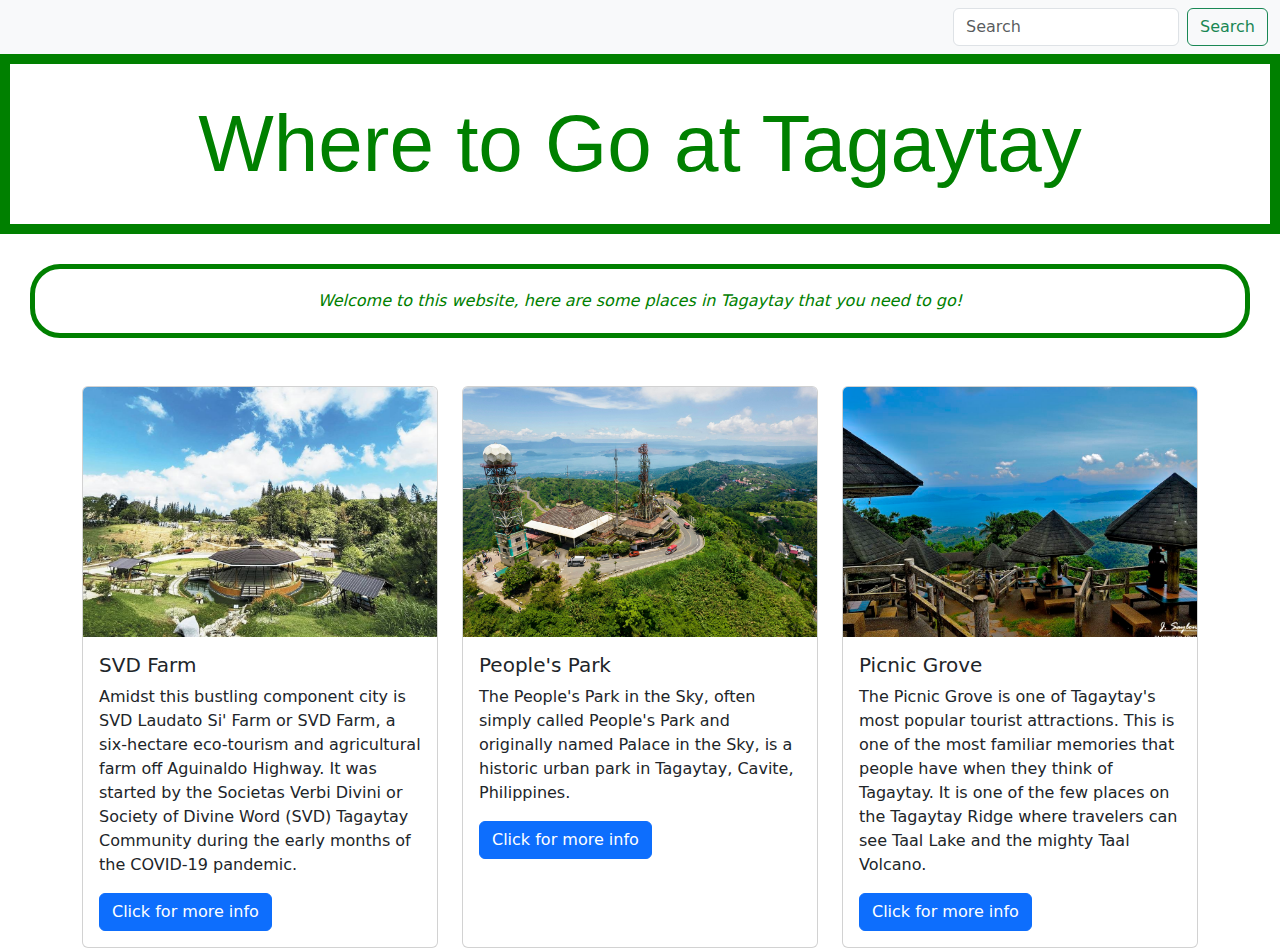
==== index.html @ a5bf0aa8 "Add files via upload" ====
<!DOCTYPE html>
<html lang="en">

<head>
    <meta charset="UTF-8">
    <meta name="viewport" content="width=device-width, initial-scale=1.0">
    <title>Josh Andrei's Website</title>

    <link rel="stylesheet" href="style.css">
    <link href="https://cdn.jsdelivr.net/npm/bootstrap@5.3.3/dist/css/bootstrap.min.css" rel="stylesheet"
        integrity="sha384-QWTKZyjpPEjISv5WaRU9OFeRpok6YctnYmDr5pNlyT2bRjXh0JMhjY6hW+ALEwIH" crossorigin="anonymous">

<body>

    <nav class="navbar bg-body-tertiary">
        <div class="container-fluid">
            <a class="navbar-brand"></a>
            <form class="d-flex" role="search">
                <input class="form-control me-2" type="search" placeholder="Search" aria-label="Search">
                <button class="btn btn-outline-success" type="submit">Search</button>
            </form>
        </div>
    </nav>
    <div class="container">
        <div class="row">

        </div>
    </div>

    <div class="banner">Where to Go at Tagaytay</div>
    <div class="content">Welcome to this website, here are some places in Tagaytay that you need to go!</div>

    <div class="container mt-5">
        <div class="row row-cols-1 row-cols-sm-2 row-cols-md-3 row-cols-lg-3 g4">
            <div class="col">
                <div class="card h-100">
                    <img src="SVD FARM.jpg" class="card-img-top img-fluid" alt="SVD Farm"
                        style="object-fit: cover; height: 250px;">
                    <div class="card-body">
                        <h5 class="card-title">SVD Farm</h5>
                        <p class="card-text">Amidst this bustling component city is SVD Laudato Si' Farm or SVD Farm, a
                            six-hectare eco-tourism and agricultural farm off Aguinaldo Highway. It was started by the
                            Societas Verbi Divini or Society of Divine Word (SVD) Tagaytay Community during the early
                            months
                            of the COVID-19 pandemic.</p>
                        <a href="https://www.svdlaudatosifarmfoundation.org/" class="btn btn-primary">Click for more
                            info</a>
                    </div>
                </div>
            </div>

            <div class="col">
                <div class="card h-100">
                    <img src="people's park.jpg" class="card-img-top img-fluid" alt="SVD Farm"
                        style="object-fit: cover; height: 250px;">
                    <div class="card-body">
                        <h5 class="card-title">People's Park</h5>
                        <p class="card-text">The People's Park in the Sky, often simply called People's Park and
                            originally named Palace in the Sky, is a historic urban park in Tagaytay, Cavite,
                            Philippines.</p>
                        <a href="https://en.wikipedia.org/wiki/People%27s_Park_in_the_Sky" class="btn btn-primary">Click
                            for more
                            info</a>
                    </div>
                </div>
            </div>

            <div class="col">
                <div class="card h-100">
                    <img src="picnic grove.jpg" class="card-img-top img-fluid" alt="SVD Farm"
                        style="object-fit: cover; height: 250px;">
                    <div class="card-body">
                        <h5 class="card-title">Picnic Grove</h5>
                        <p class="card-text">The Picnic Grove is one of Tagaytay's most popular tourist attractions.
                            This is one of the most familiar memories that people have when they think of Tagaytay. It
                            is one of the few places on the Tagaytay Ridge where travelers can see Taal Lake and the
                            mighty Taal Volcano.</p>
                        <a href="https://guidetothephilippines.ph/destinations-and-attractions/picnic-grove"
                            class="btn btn-primary">Click for more
                            info</a>
                    </div>
                </div>
            </div>
        </div>
    </div>



    <script src="https://cdn.jsdelivr.net/npm/bootstrap@5.3.3/dist/js/bootstrap.bundle.min.js"
        integrity="sha384-YvpcrYf0tY3lHB60NNkmXc5s9fDVZLESaAA55NDzOxhy9GkcIdslK1eN7N6jIeHz"
        crossorigin="anonymous"></script>
</body>

</html>
---- style.css ----
.banner {
    background-color: white;
    color: green;
    font-size: 80px;
    font-family: sans-serif;
    text-align: center;
    padding: 20px;
    border: 10px solid;
}

.content {
    margin: 30px;
    background-color: white;
    color: green;
    font-style: italic;
    border-radius: 30px;
    padding: 20px;
    text-align: center;
    border: 5px solid;
}
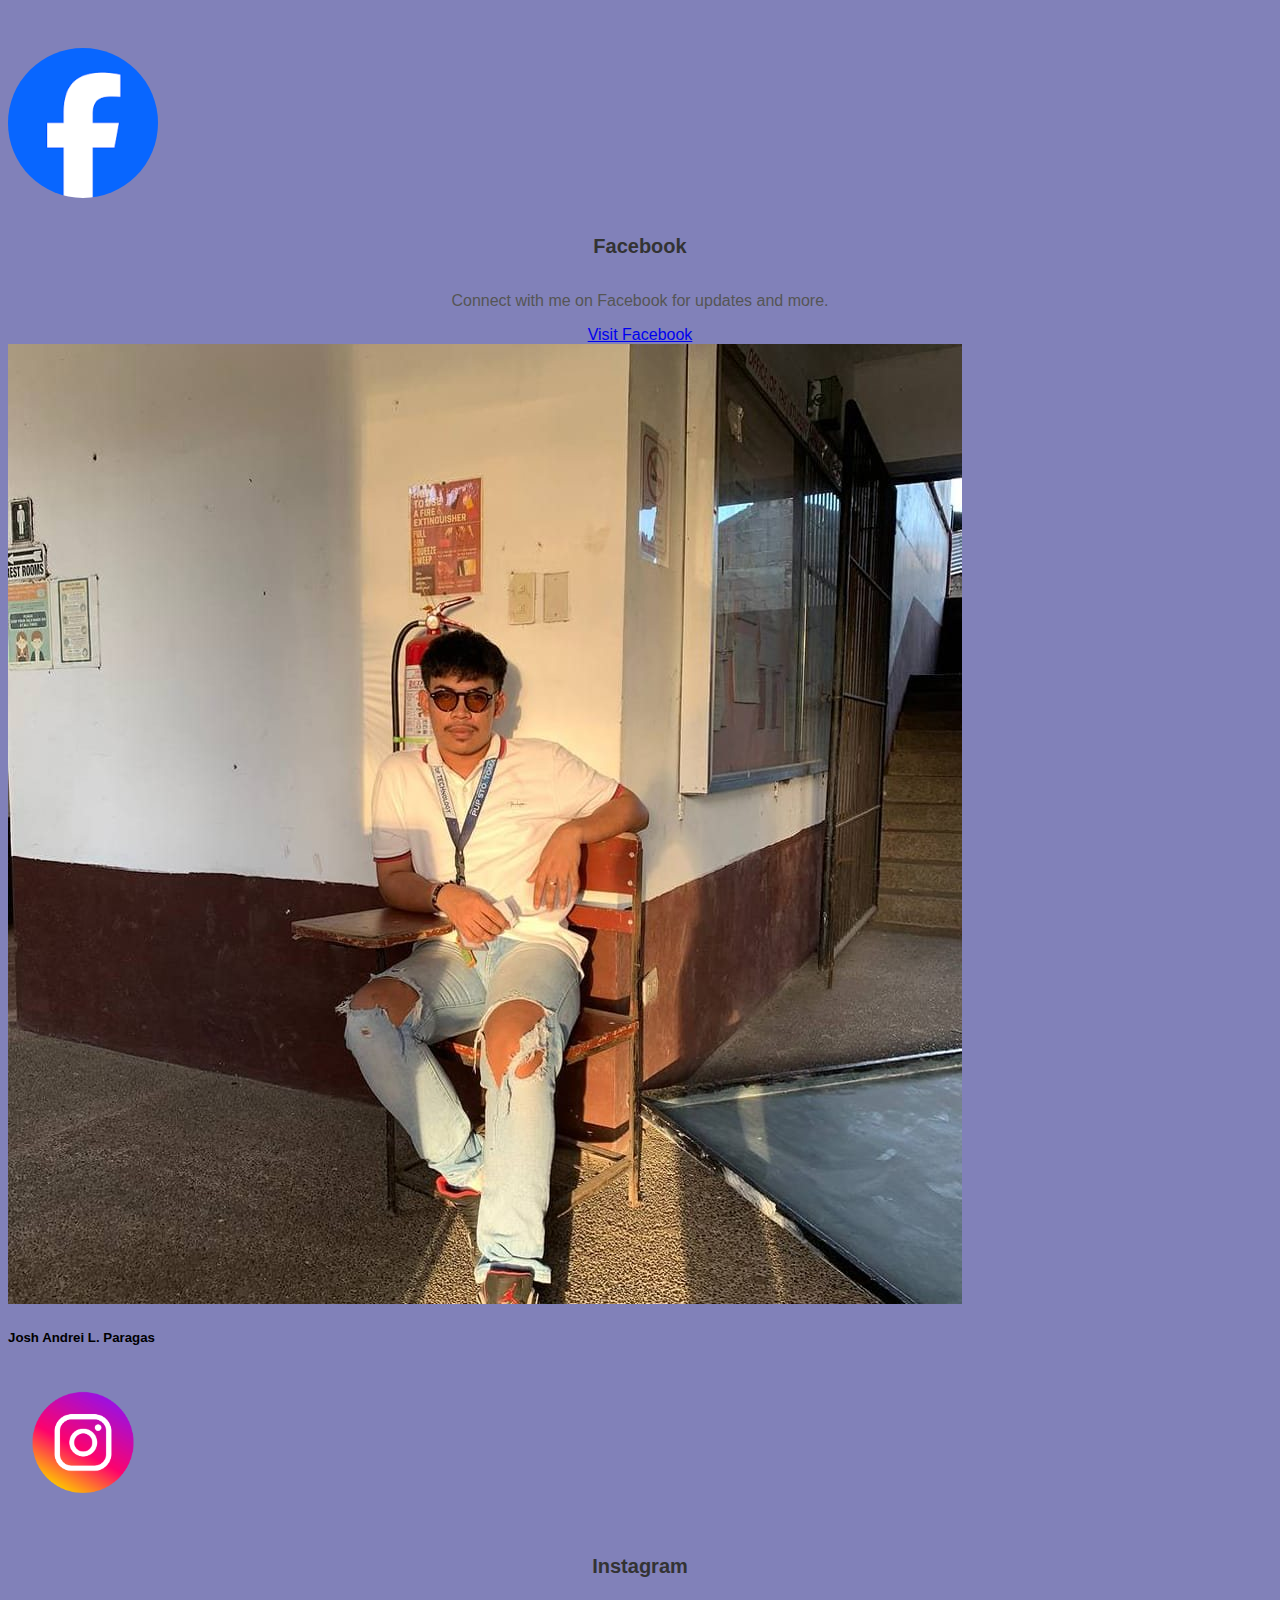
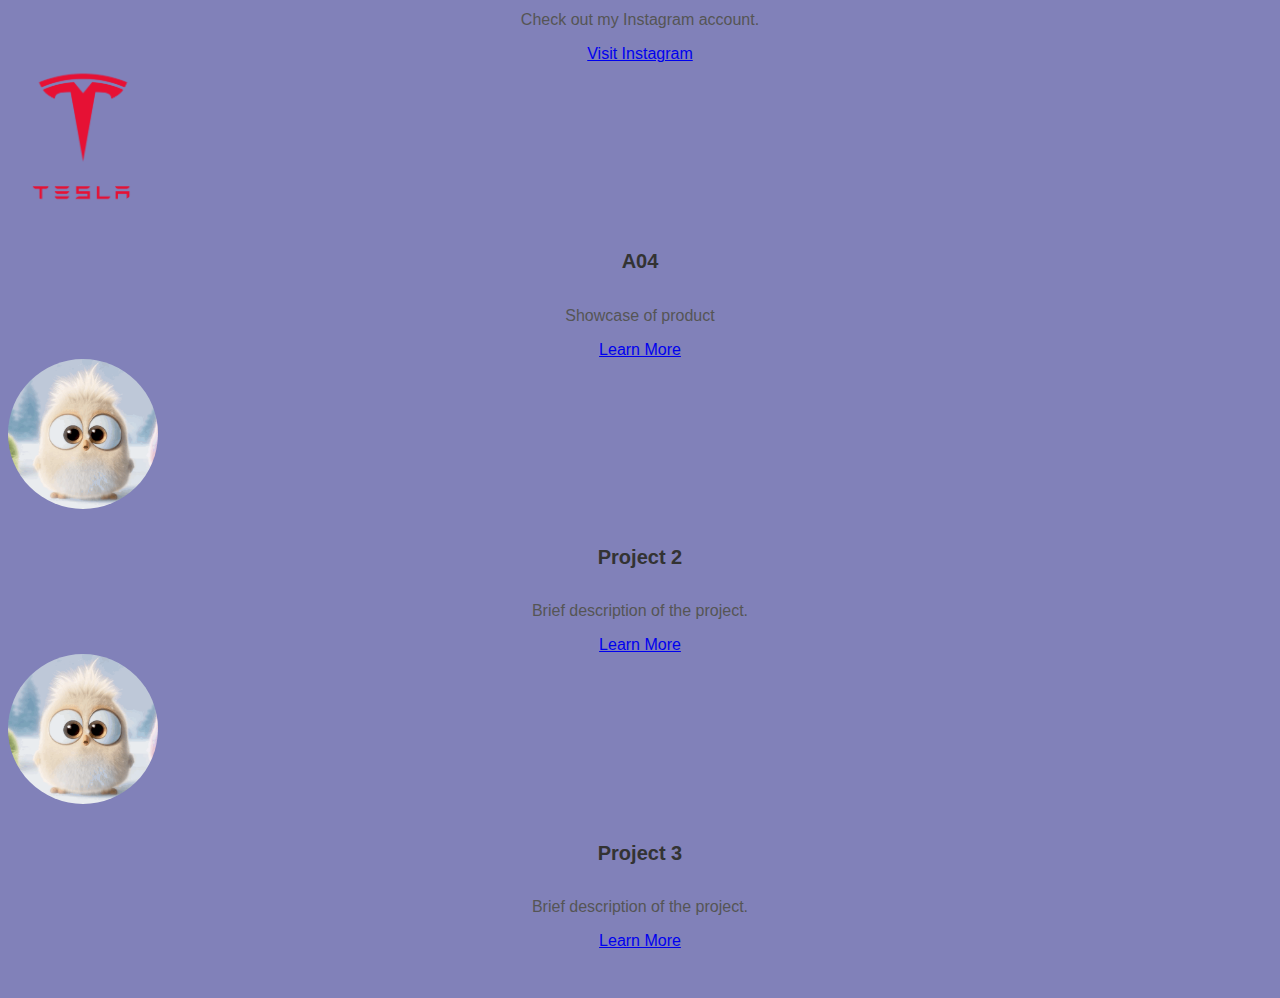
==== commit 0c1b0043: "Add files via upload" ====
--- a/index.html
+++ b/index.html
@@ -1,93 +1,155 @@
-<!DOCTYPE html>
+<!doctype html>
 <html lang="en">
 
 <head>
-    <meta charset="UTF-8">
-    <meta name="viewport" content="width=device-width, initial-scale=1.0">
-    <title>Josh Andrei's Website</title>
+    <meta charset="utf-8">
+    <meta name="viewport" content="width=device-width, initial-scale=1">
+    <title>My Portfolio</title>
+    <link href="https://cdn.jsdelivr.net/npm/bootstrap@5.3.5/dist/css/bootstrap.min.css" rel="stylesheet"
+        integrity="sha384-SgOJa3DmI69IUzQ2PVdRZhwQ+dy64/BUtbMJw1MZ8t5HZApcHrRKUc4W0kG879m7" crossorigin="anonymous">
+    <style>
+        body {
+            background-color: #8181b9;
+            font-family: 'Arial', sans-serif;
+        }
 
-    <link rel="stylesheet" href="style.css">
-    <link href="https://cdn.jsdelivr.net/npm/bootstrap@5.3.3/dist/css/bootstrap.min.css" rel="stylesheet"
-        integrity="sha384-QWTKZyjpPEjISv5WaRU9OFeRpok6YctnYmDr5pNlyT2bRjXh0JMhjY6hW+ALEwIH" crossorigin="anonymous">
+        .card {
+            border: none;
+            border-radius: 15px;
+            overflow: hidden;
+        }
+
+        .card img {
+            object-fit: cover;
+            border-radius: 50%;
+            width: 150px;
+            height: 150px;
+            margin: 0 auto;
+        }
+
+        .card-body {
+            text-align: center;
+        }
+
+        .card-body h5 {
+            font-size: 1.25rem;
+            font-weight: bold;
+            color: #333;
+        }
+
+        .card-body p {
+            font-size: 1rem;
+            color: #555;
+            margin-top: 10px;
+        }
+
+        .card-body a {
+            margin-top: 15px;
+        }
+
+        .container-fluid {
+            padding: 40px 0;
+        }
+
+        .header {
+            text-align: center;
+            margin-bottom: 30px;
+        }
+
+        .header h1 {
+            font-size: 2.5rem;
+            color: #333;
+        }
+
+        .social-icons img {
+            width: 40px;
+            height: 40px;
+            margin: 0 10px;
+        }
+
+        @media (max-width: 768px) {
+            .container-fluid {
+                padding: 20px;
+            }
+
+            .header h1 {
+                font-size: 2rem;
+            }
+        }
+    </style>
+</head>
 
 <body>
 
-    <nav class="navbar bg-body-tertiary">
-        <div class="container-fluid">
-            <a class="navbar-brand"></a>
-            <form class="d-flex" role="search">
-                <input class="form-control me-2" type="search" placeholder="Search" aria-label="Search">
-                <button class="btn btn-outline-success" type="submit">Search</button>
-            </form>
-        </div>
-    </nav>
-    <div class="container">
-        <div class="row">
-
-        </div>
-    </div>
-
-    <div class="banner">Where to Go at Tagaytay</div>
-    <div class="content">Welcome to this website, here are some places in Tagaytay that you need to go!</div>
-
-    <div class="container mt-5">
-        <div class="row row-cols-1 row-cols-sm-2 row-cols-md-3 row-cols-lg-3 g4">
+    <div class="container-fluid">
+        <div class="row row-cols-1 row-cols-sm-2 row-cols-md-3 g4">
             <div class="col">
-                <div class="card h-100">
-                    <img src="SVD FARM.jpg" class="card-img-top img-fluid" alt="SVD Farm"
-                        style="object-fit: cover; height: 250px;">
+                <div class="card shadow-sm">
+                    <img src="facebook.png" alt="Social Media Icon">
                     <div class="card-body">
-                        <h5 class="card-title">SVD Farm</h5>
-                        <p class="card-text">Amidst this bustling component city is SVD Laudato Si' Farm or SVD Farm, a
-                            six-hectare eco-tourism and agricultural farm off Aguinaldo Highway. It was started by the
-                            Societas Verbi Divini or Society of Divine Word (SVD) Tagaytay Community during the early
-                            months
-                            of the COVID-19 pandemic.</p>
-                        <a href="https://www.svdlaudatosifarmfoundation.org/" class="btn btn-primary">Click for more
-                            info</a>
+                        <h5 class="card-title">Facebook</h5>
+                        <p class="card-text">Connect with me on Facebook for updates and more.</p>
+                        <a href="https://www.facebook.com/joshandrei.paragas.7" class="btn btn-primary">Visit Facebook</a>
                     </div>
                 </div>
             </div>
 
-            <div class="col">
-                <div class="card h-100">
-                    <img src="people's park.jpg" class="card-img-top img-fluid" alt="SVD Farm"
-                        style="object-fit: cover; height: 250px;">
-                    <div class="card-body">
-                        <h5 class="card-title">People's Park</h5>
-                        <p class="card-text">The People's Park in the Sky, often simply called People's Park and
-                            originally named Palace in the Sky, is a historic urban park in Tagaytay, Cavite,
-                            Philippines.</p>
-                        <a href="https://en.wikipedia.org/wiki/People%27s_Park_in_the_Sky" class="btn btn-primary">Click
-                            for more
-                            info</a>
-                    </div>
+            <div class="col d-flex justify-content-center align-items-center">
+                <div class="text-center">
+                    <img src="pfp1.jpg" alt="Josh Andrei L. Paragas" class="img-fluid rounded-circle mb-3">
+                    <h5>Josh Andrei L. Paragas</h5>
                 </div>
             </div>
 
             <div class="col">
-                <div class="card h-100">
-                    <img src="picnic grove.jpg" class="card-img-top img-fluid" alt="SVD Farm"
-                        style="object-fit: cover; height: 250px;">
+                <div class="card shadow-sm">
+                    <img src="ig.webp" alt="Social Media Icon">
                     <div class="card-body">
-                        <h5 class="card-title">Picnic Grove</h5>
-                        <p class="card-text">The Picnic Grove is one of Tagaytay's most popular tourist attractions.
-                            This is one of the most familiar memories that people have when they think of Tagaytay. It
-                            is one of the few places on the Tagaytay Ridge where travelers can see Taal Lake and the
-                            mighty Taal Volcano.</p>
-                        <a href="https://guidetothephilippines.ph/destinations-and-attractions/picnic-grove"
-                            class="btn btn-primary">Click for more
-                            info</a>
+                        <h5 class="card-title">Instagram</h5>
+                        <p class="card-text">Check out my Instagram account.</p>
+                        <a href="https://www.instagram.com/drei_prgs/" class="btn btn-primary">Visit Instagram</a>
+                    </div>
+                </div>
+            </div>
+        </div>
+
+        <!-- Placeholder for Projects -->
+        <div class="row row-cols-1 row-cols-sm-2 row-cols-md-3 g4 mt-5">
+            <div class="col">
+                <div class="card shadow-sm">
+                    <img src="Teslalogo.png" alt="Project Image">
+                    <div class="card-body">
+                        <h5 class="card-title">A04</h5>
+                        <p class="card-text">Showcase of product</p>
+                        <a href="A04/index.html" class="btn btn-secondary">Learn More</a>
+                    </div>
+                </div>
+            </div>
+            <div class="col">
+                <div class="card shadow-sm">
+                    <img src="AI.gif" alt="Project Image">
+                    <div class="card-body">
+                        <h5 class="card-title">Project 2</h5>
+                        <p class="card-text">Brief description of the project.</p>
+                        <a href="#" class="btn btn-secondary">Learn More</a>
+                    </div>
+                </div>
+            </div>
+            <div class="col">
+                <div class="card shadow-sm">
+                    <img src="AI.gif" alt="Project Image">
+                    <div class="card-body">
+                        <h5 class="card-title">Project 3</h5>
+                        <p class="card-text">Brief description of the project.</p>
+                        <a href="#" class="btn btn-secondary">Learn More</a>
                     </div>
                 </div>
             </div>
         </div>
     </div>
 
-
-
-    <script src="https://cdn.jsdelivr.net/npm/bootstrap@5.3.3/dist/js/bootstrap.bundle.min.js"
-        integrity="sha384-YvpcrYf0tY3lHB60NNkmXc5s9fDVZLESaAA55NDzOxhy9GkcIdslK1eN7N6jIeHz"
+    <script src="https://cdn.jsdelivr.net/npm/bootstrap@5.3.5/dist/js/bootstrap.bundle.min.js"
+        integrity="sha384-k6d4wzSIapyDyv1kpU366/PK5hCdSbCRGRCMv+eplOQJWyd1fbcAu9OCUj5zNLiq"
         crossorigin="anonymous"></script>
 </body>
 
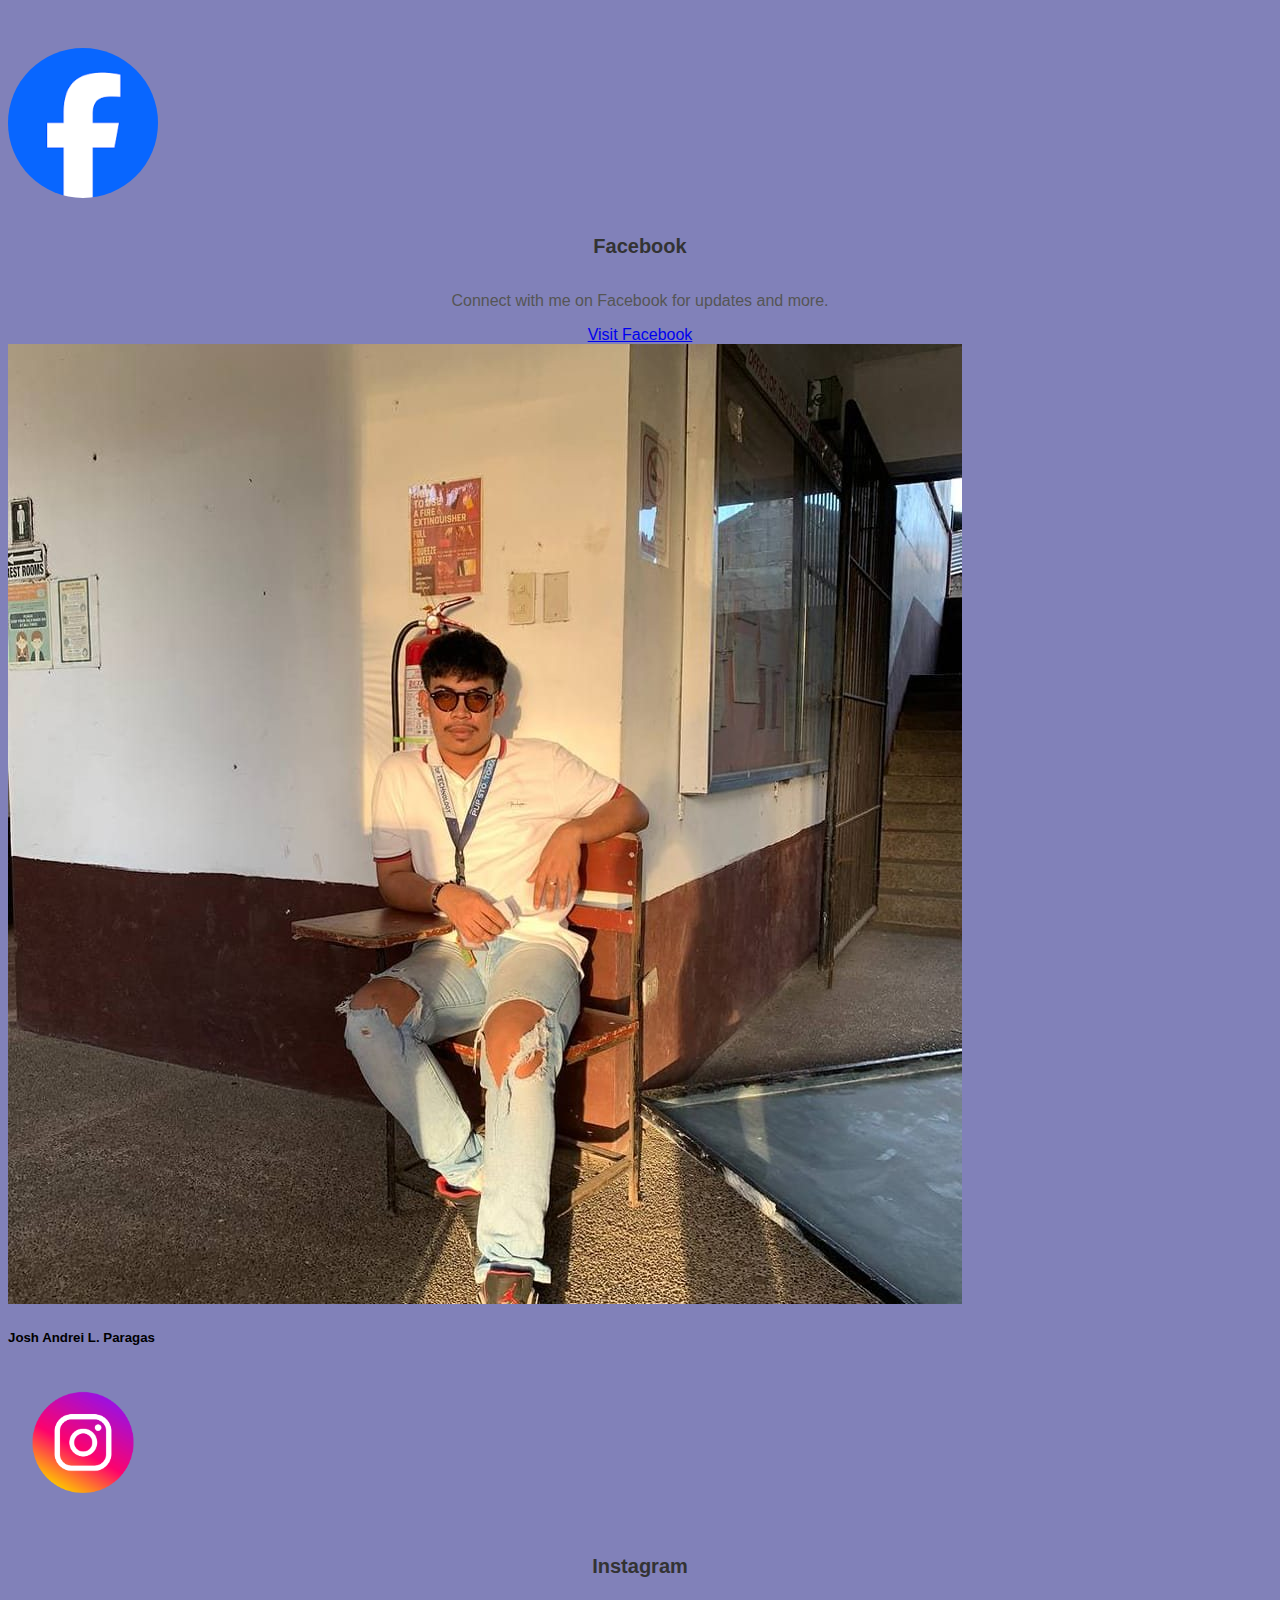
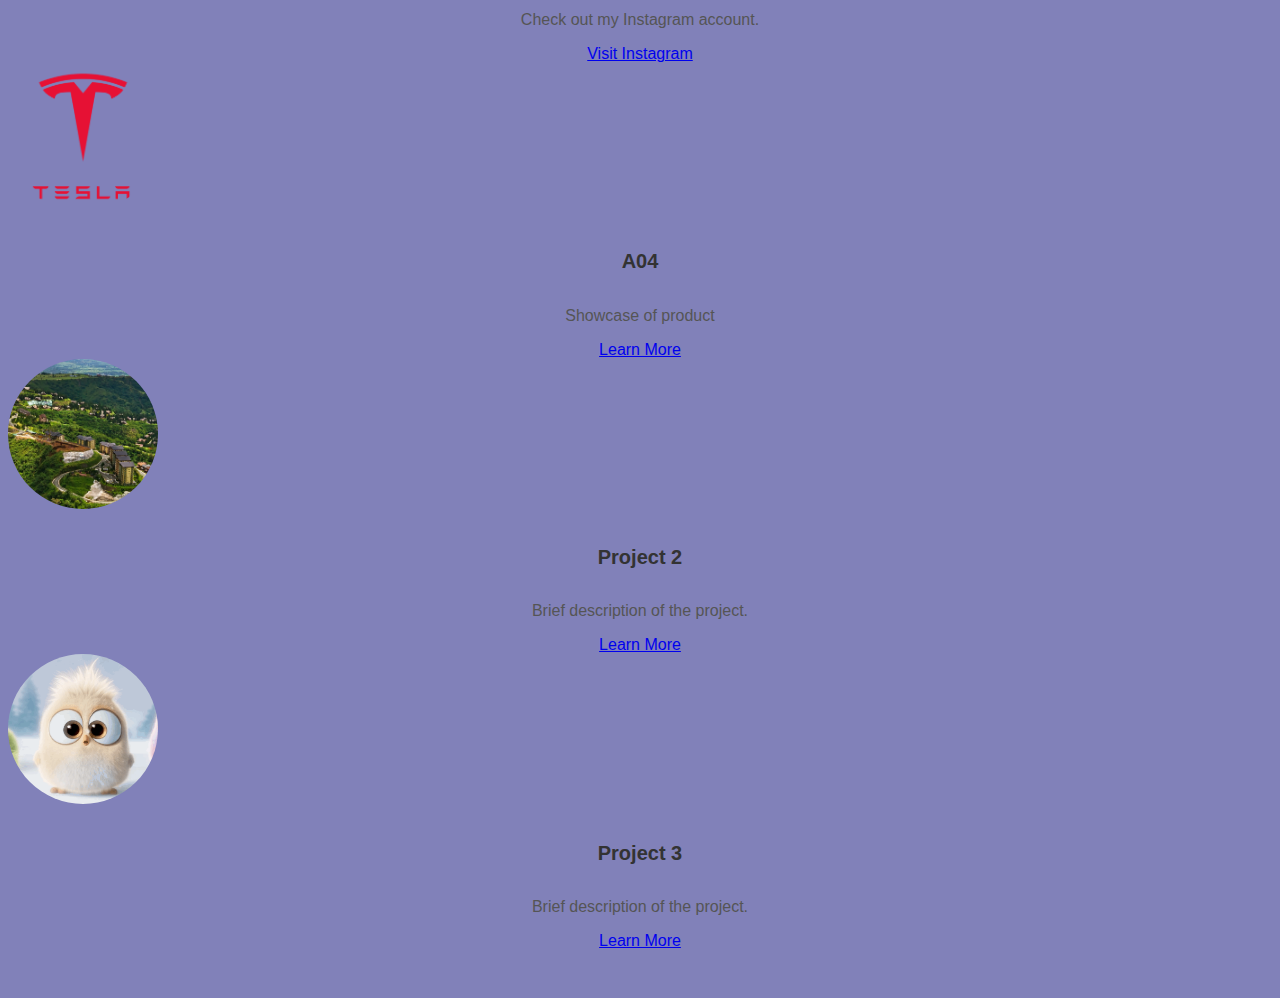
==== commit a52dcf6e: "Update index.html" ====
--- a/index.html
+++ b/index.html
@@ -85,7 +85,7 @@
         <div class="row row-cols-1 row-cols-sm-2 row-cols-md-3 g4">
             <div class="col">
                 <div class="card shadow-sm">
-                    <img src="facebook.png" alt="Social Media Icon">
+                    <img src="styles/facebook.png" alt="Social Media Icon">
                     <div class="card-body">
                         <h5 class="card-title">Facebook</h5>
                         <p class="card-text">Connect with me on Facebook for updates and more.</p>
@@ -96,14 +96,14 @@
 
             <div class="col d-flex justify-content-center align-items-center">
                 <div class="text-center">
-                    <img src="pfp1.jpg" alt="Josh Andrei L. Paragas" class="img-fluid rounded-circle mb-3">
+                    <img src="styles/pfp1.jpg" alt="Josh Andrei L. Paragas" class="img-fluid rounded-circle mb-3">
                     <h5>Josh Andrei L. Paragas</h5>
                 </div>
             </div>
 
             <div class="col">
                 <div class="card shadow-sm">
-                    <img src="ig.webp" alt="Social Media Icon">
+                    <img src="styles/ig.webp" alt="Social Media Icon">
                     <div class="card-body">
                         <h5 class="card-title">Instagram</h5>
                         <p class="card-text">Check out my Instagram account.</p>
@@ -117,7 +117,7 @@
         <div class="row row-cols-1 row-cols-sm-2 row-cols-md-3 g4 mt-5">
             <div class="col">
                 <div class="card shadow-sm">
-                    <img src="Teslalogo.png" alt="Project Image">
+                    <img src="styles/Teslalogo.png" alt="Project Image">
                     <div class="card-body">
                         <h5 class="card-title">A04</h5>
                         <p class="card-text">Showcase of product</p>
@@ -127,17 +127,17 @@
             </div>
             <div class="col">
                 <div class="card shadow-sm">
-                    <img src="AI.gif" alt="Project Image">
+                    <img src="styles/TagaytayCity.jpg" alt="Project Image">
                     <div class="card-body">
                         <h5 class="card-title">Project 2</h5>
                         <p class="card-text">Brief description of the project.</p>
-                        <a href="#" class="btn btn-secondary">Learn More</a>
+                        <a href="A05/index.html" class="btn btn-secondary">Learn More</a>
                     </div>
                 </div>
             </div>
             <div class="col">
                 <div class="card shadow-sm">
-                    <img src="AI.gif" alt="Project Image">
+                    <img src="styles/AI.gif" alt="Project Image">
                     <div class="card-body">
                         <h5 class="card-title">Project 3</h5>
                         <p class="card-text">Brief description of the project.</p>
@@ -153,4 +153,4 @@
         crossorigin="anonymous"></script>
 </body>
 
-</html>+</html>
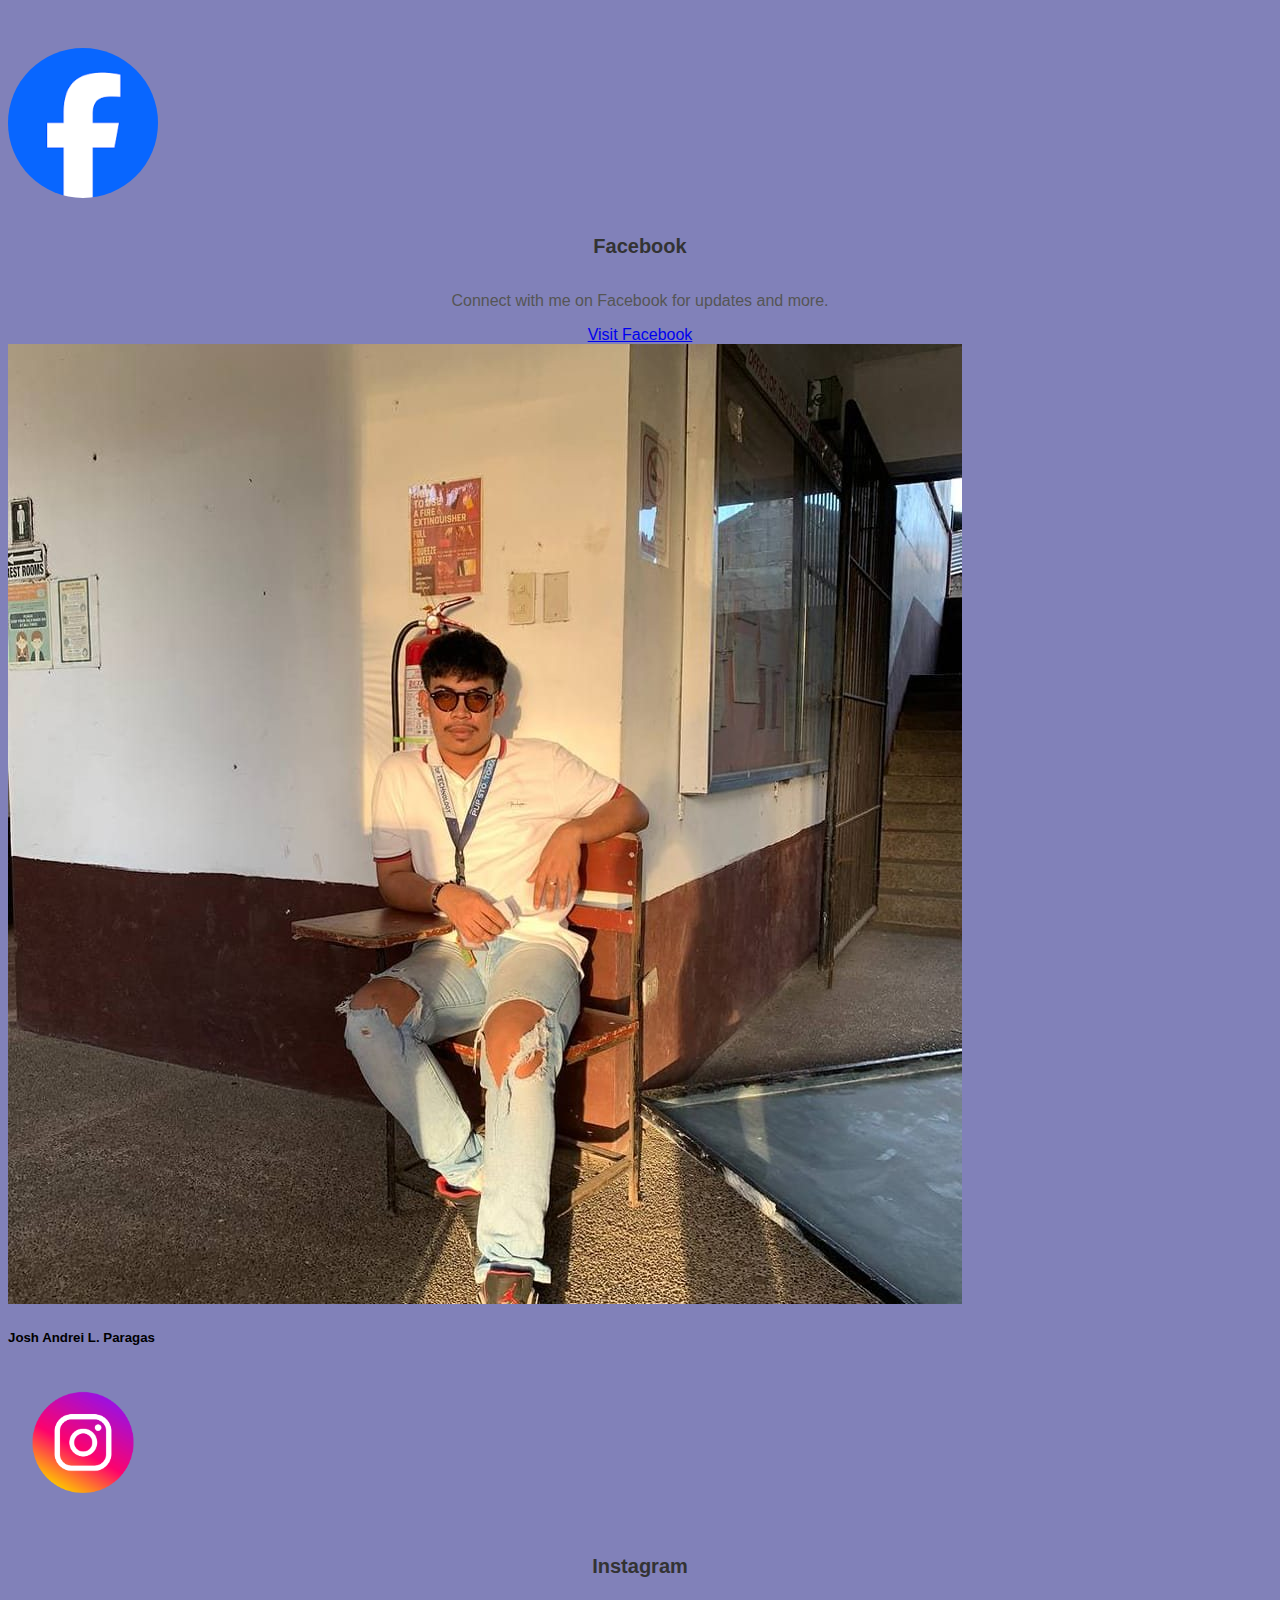
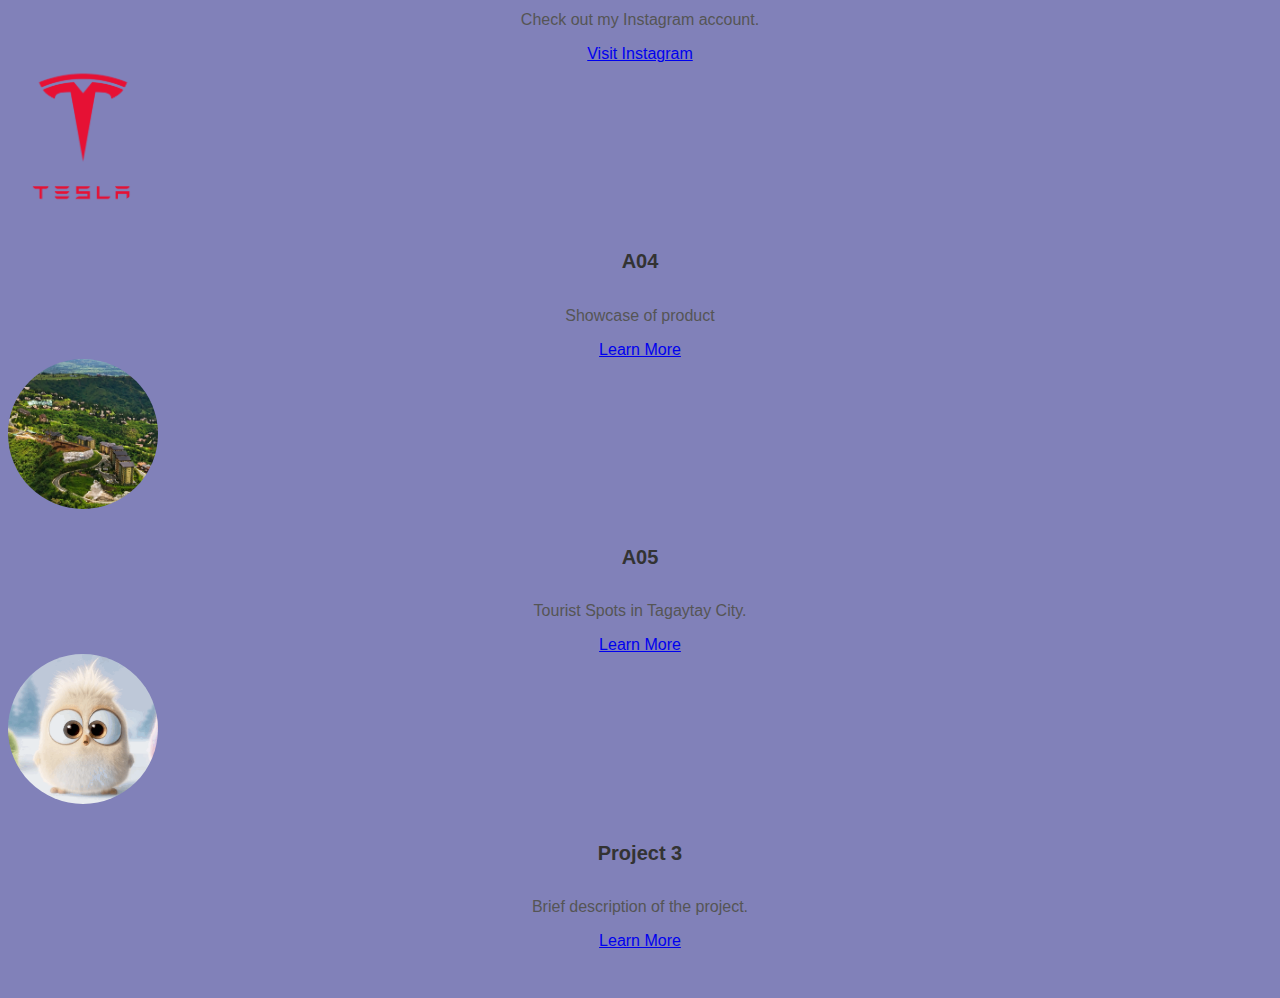
==== commit ea85862a: "Update index.html" ====
--- a/index.html
+++ b/index.html
@@ -129,8 +129,8 @@
                 <div class="card shadow-sm">
                     <img src="styles/TagaytayCity.jpg" alt="Project Image">
                     <div class="card-body">
-                        <h5 class="card-title">Project 2</h5>
-                        <p class="card-text">Brief description of the project.</p>
+                        <h5 class="card-title">A05</h5>
+                        <p class="card-text">Tourist Spots in Tagaytay City.</p>
                         <a href="A05/index.html" class="btn btn-secondary">Learn More</a>
                     </div>
                 </div>
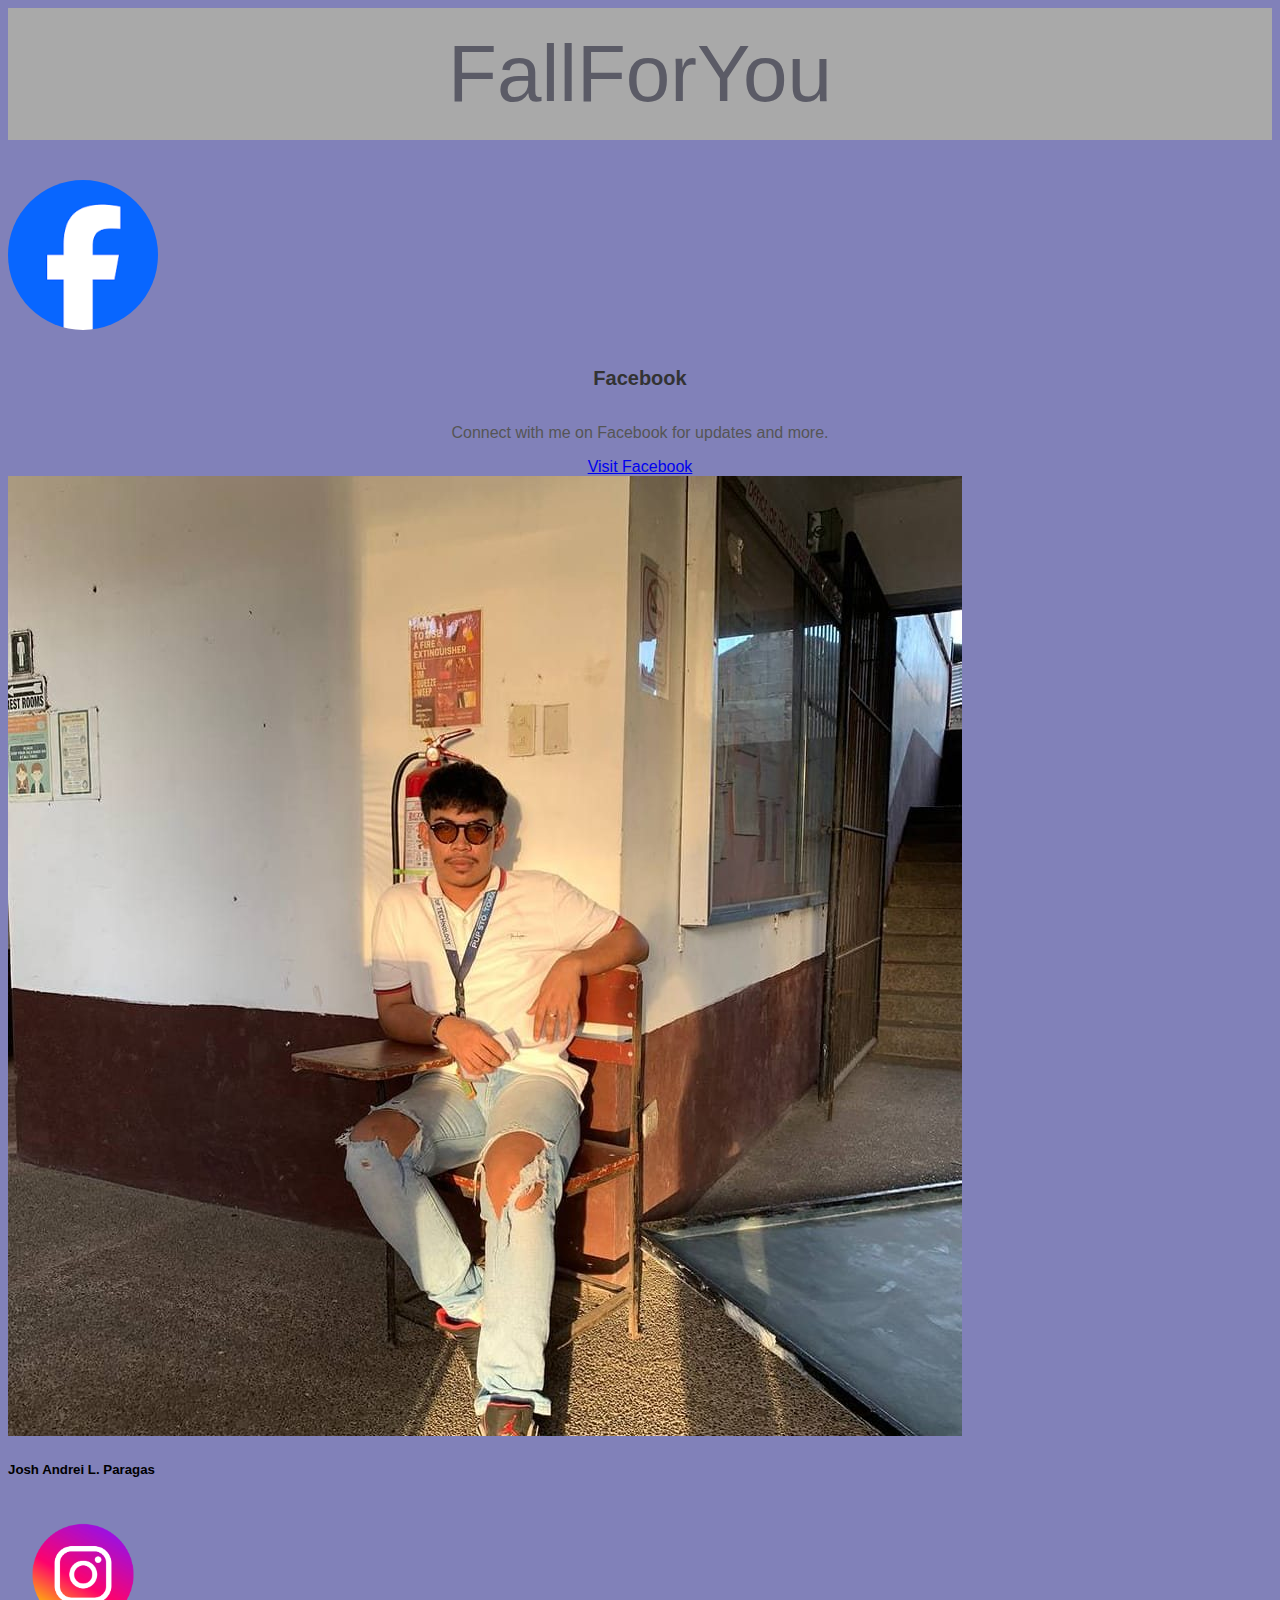
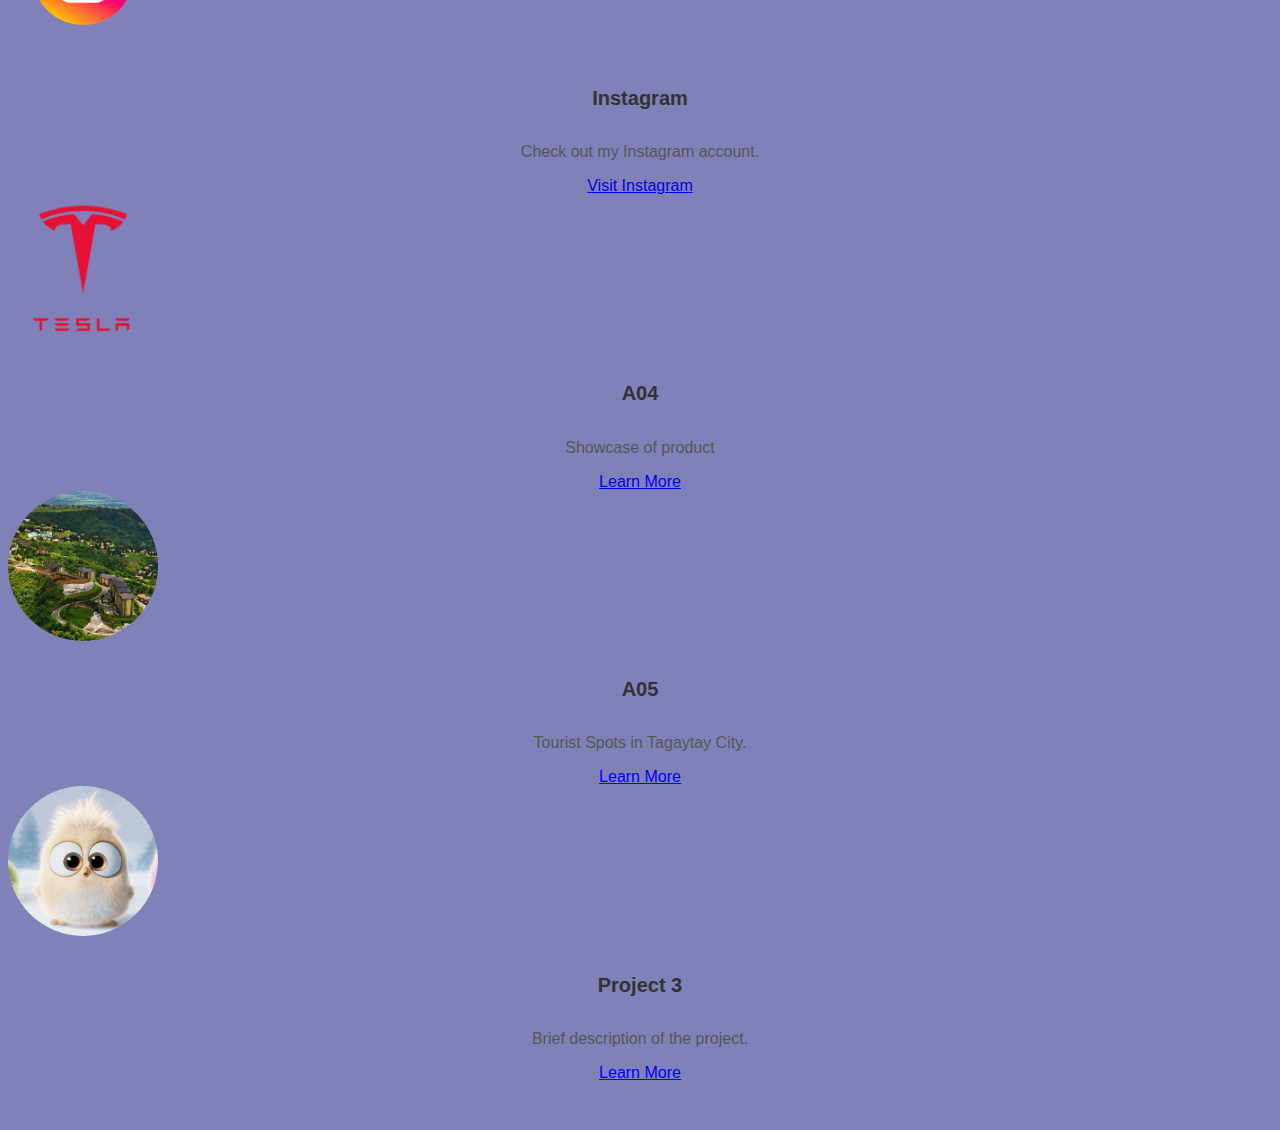
==== commit f6646786: "Update index.html" ====
--- a/index.html
+++ b/index.html
@@ -8,6 +8,15 @@
     <link href="https://cdn.jsdelivr.net/npm/bootstrap@5.3.5/dist/css/bootstrap.min.css" rel="stylesheet"
         integrity="sha384-SgOJa3DmI69IUzQ2PVdRZhwQ+dy64/BUtbMJw1MZ8t5HZApcHrRKUc4W0kG879m7" crossorigin="anonymous">
     <style>
+        .banner {
+            background-color: darkgray;
+            color: #5b5b66;
+            font-size: 80px;
+            font-family: sans-serif;
+            text-align: center;
+            padding: 20px;
+        }
+
         body {
             background-color: #8181b9;
             font-family: 'Arial', sans-serif;
@@ -80,6 +89,7 @@
 </head>
 
 <body>
+    <div class="banner">FallForYou</div>
 
     <div class="container-fluid">
         <div class="row row-cols-1 row-cols-sm-2 row-cols-md-3 g4">
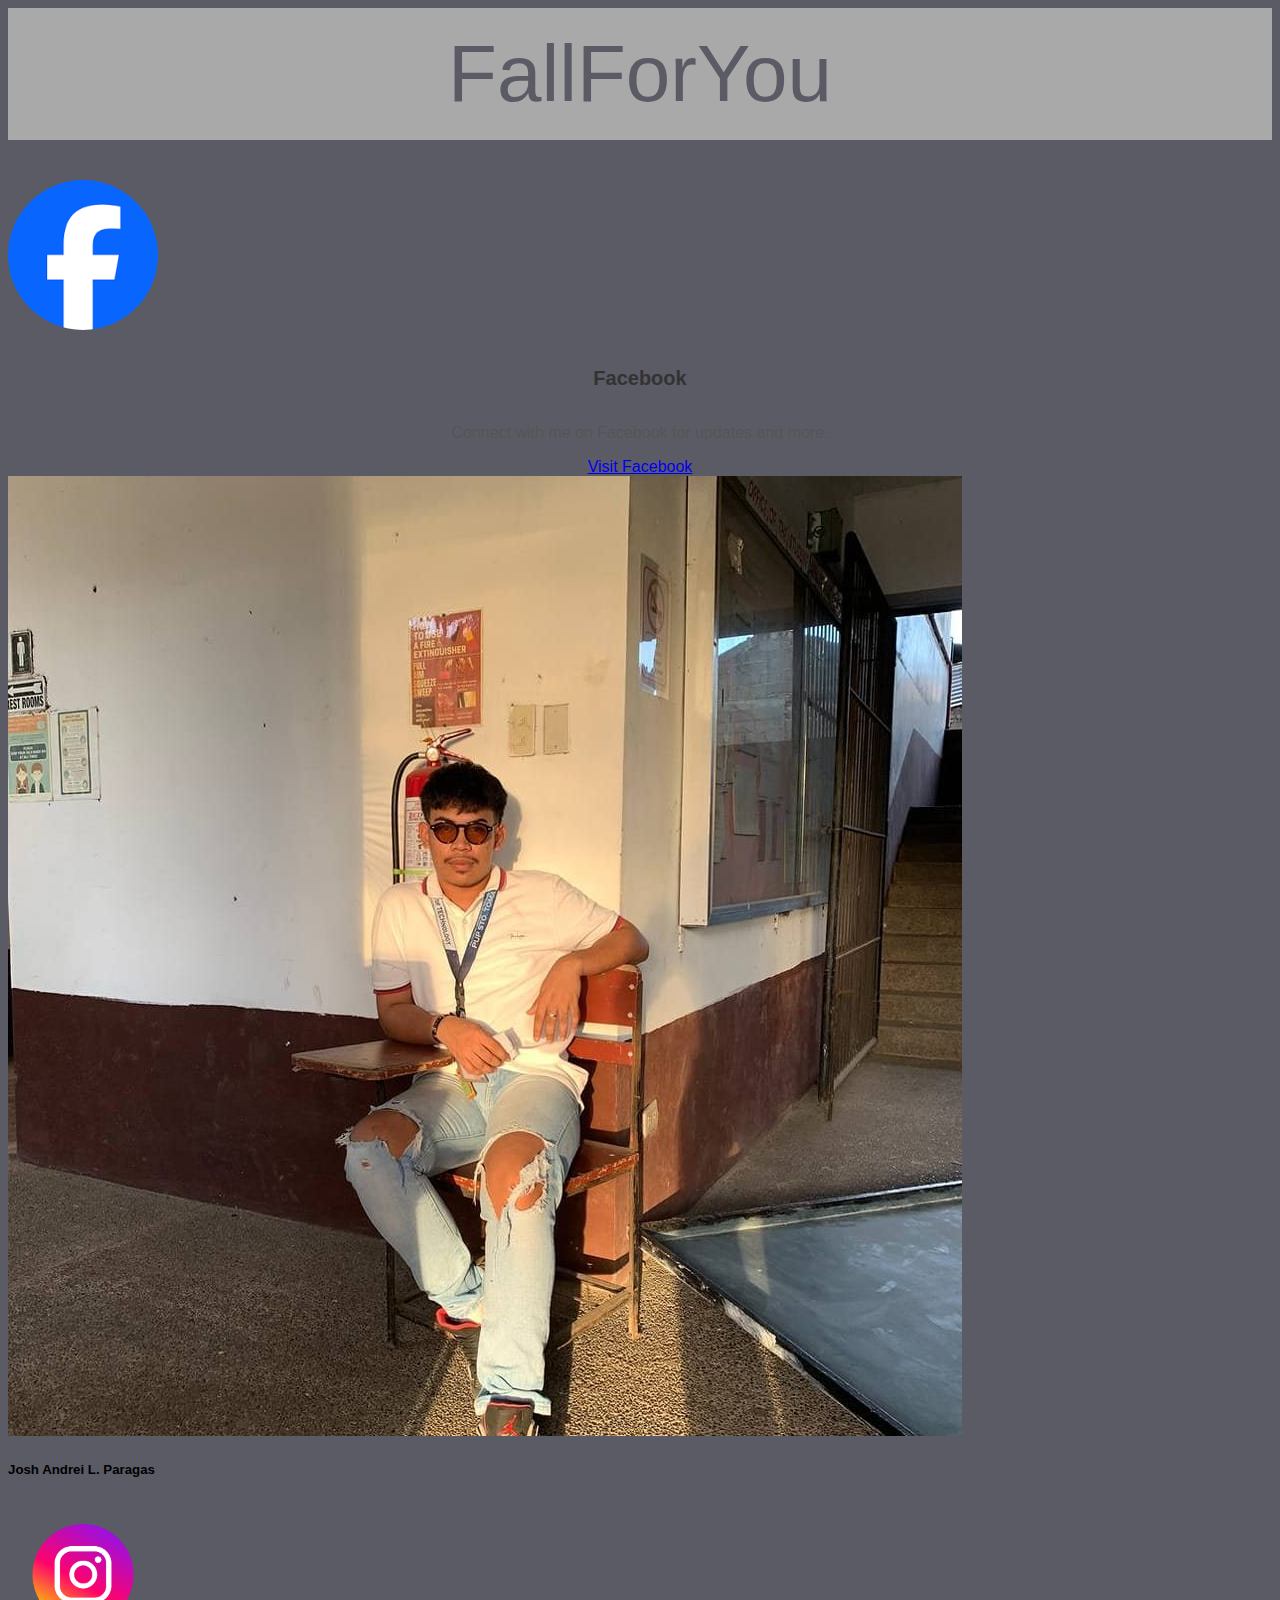
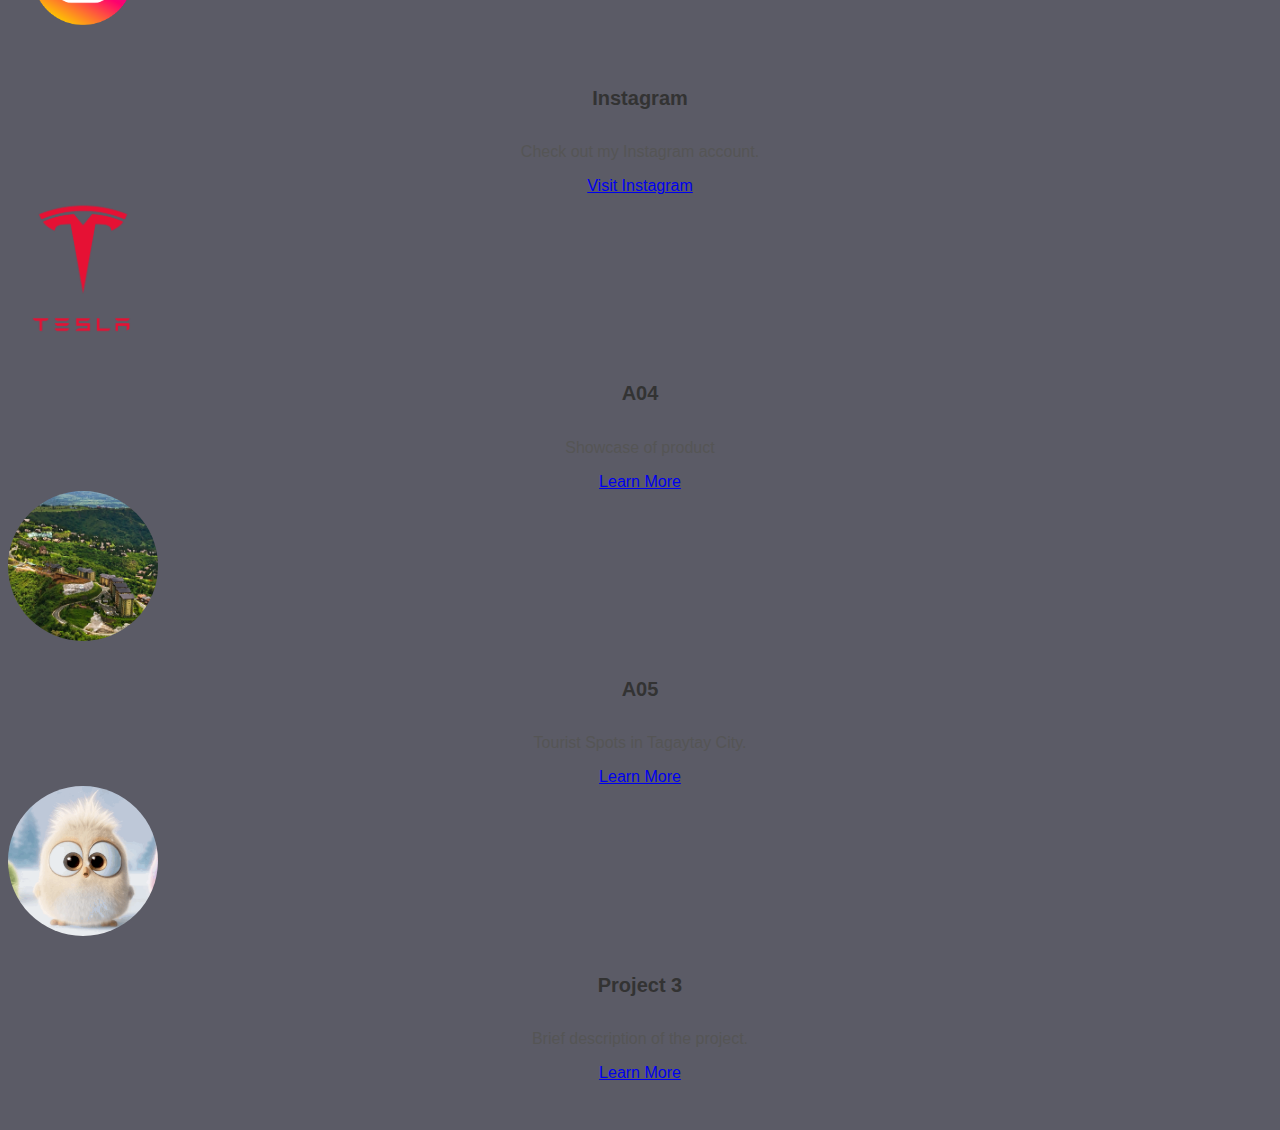
==== commit 9c6da286: "Update index.html" ====
--- a/index.html
+++ b/index.html
@@ -18,7 +18,7 @@
         }
 
         body {
-            background-color: #8181b9;
+            background-color: #5b5b66;
             font-family: 'Arial', sans-serif;
         }
 
